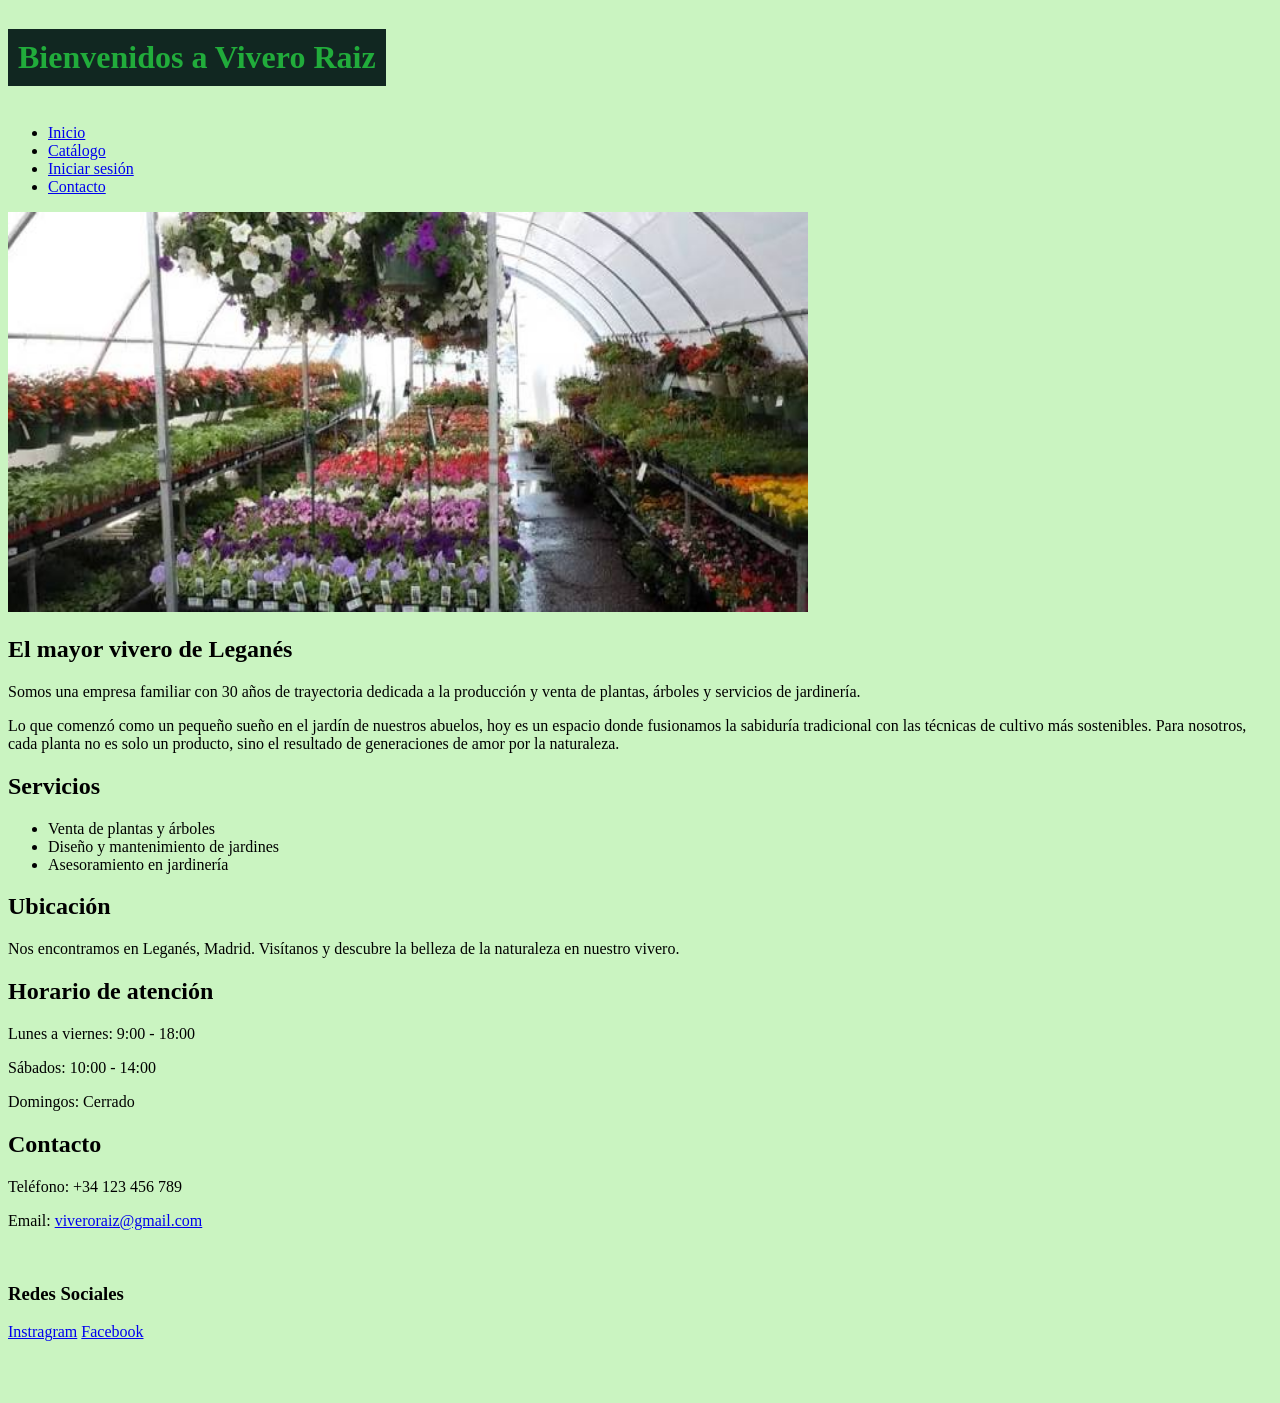
==== index.html @ 6bd0daea "Avances: catálogo, contacto y login" ====
<!DOCTYPE html>
<html lang="es">

<head>
    <meta charset="UTF-8">
    <title>Vivero Raiz</title>
</head>
 
<body style="background-color: rgb(202, 244, 193);">
<header>
    <h1 style="color: rgb(33, 172, 59); background-color: rgb(17, 39, 33); padding: 10px; display: inline-block;">Bienvenidos a Vivero
        Raiz</h1>
      <nav>
           <ul>
                <li><a href="index.html">Inicio</a></li>
                <li><a href="catalogo.html">Catálogo</a></li>
                <li><a href="login.html">Iniciar sesión</a></li>
                <li><a href="contacto.html">Contacto</a></li>
            </ul>
        </nav>  
        
</header>  

    <img src="vivero_1.jpg" alt="Mi vivero" width="800" height="400"> <br />
    <h2>El mayor vivero de Leganés</h2> 
    <p>Somos una empresa familiar con 30 años de trayectoria dedicada a la producción y venta de plantas, árboles y servicios de jardinería.</p>
    <P>Lo que comenzó como un pequeño sueño en el jardín de nuestros abuelos, hoy es un espacio donde fusionamos la sabiduría tradicional con las técnicas de cultivo más sostenibles. Para nosotros, cada planta no es solo un producto, sino el resultado de generaciones de amor por la naturaleza.</P>    
    <section>
        <h2>Servicios</h2>
        <ul>
            <li>Venta de plantas y árboles</li>
            <li>Diseño y mantenimiento de jardines</li>
            <li>Asesoramiento en jardinería</li>
        </ul>
    </section>
    <section>
        <h2>Ubicación</h2>
        <p>Nos encontramos en Leganés, Madrid. Visítanos y descubre la belleza de la naturaleza en nuestro vivero.</p>
    </section>
    <section>
        <h2>Horario de atención</h2>
        <p>Lunes a viernes: 9:00 - 18:00</p>
        <p>Sábados: 10:00 - 14:00</p>
        <p>Domingos: Cerrado</p>        
    </section>
    <section>   
        <h2>Contacto</h2>
        <p>Teléfono: +34 123 456 789</p>
        <p>Email: <a href="mailto:viveroraiz@gmail.com">viveroraiz@gmail.com</a></p>
    </section>
    <br>
<footer>
    <div> 
        <h3> Redes Sociales</h3>
    <div style="text-align: left;">
    <a href="https://www.instagram.com/viveroraiz_26/">Instragram</a>
    <a href="https://www.Facebook.com/profile.php?id=61594830400583">Facebook</a>
</div>
    <br>
    <br>
    <br>
</footer>

</body>

</html>
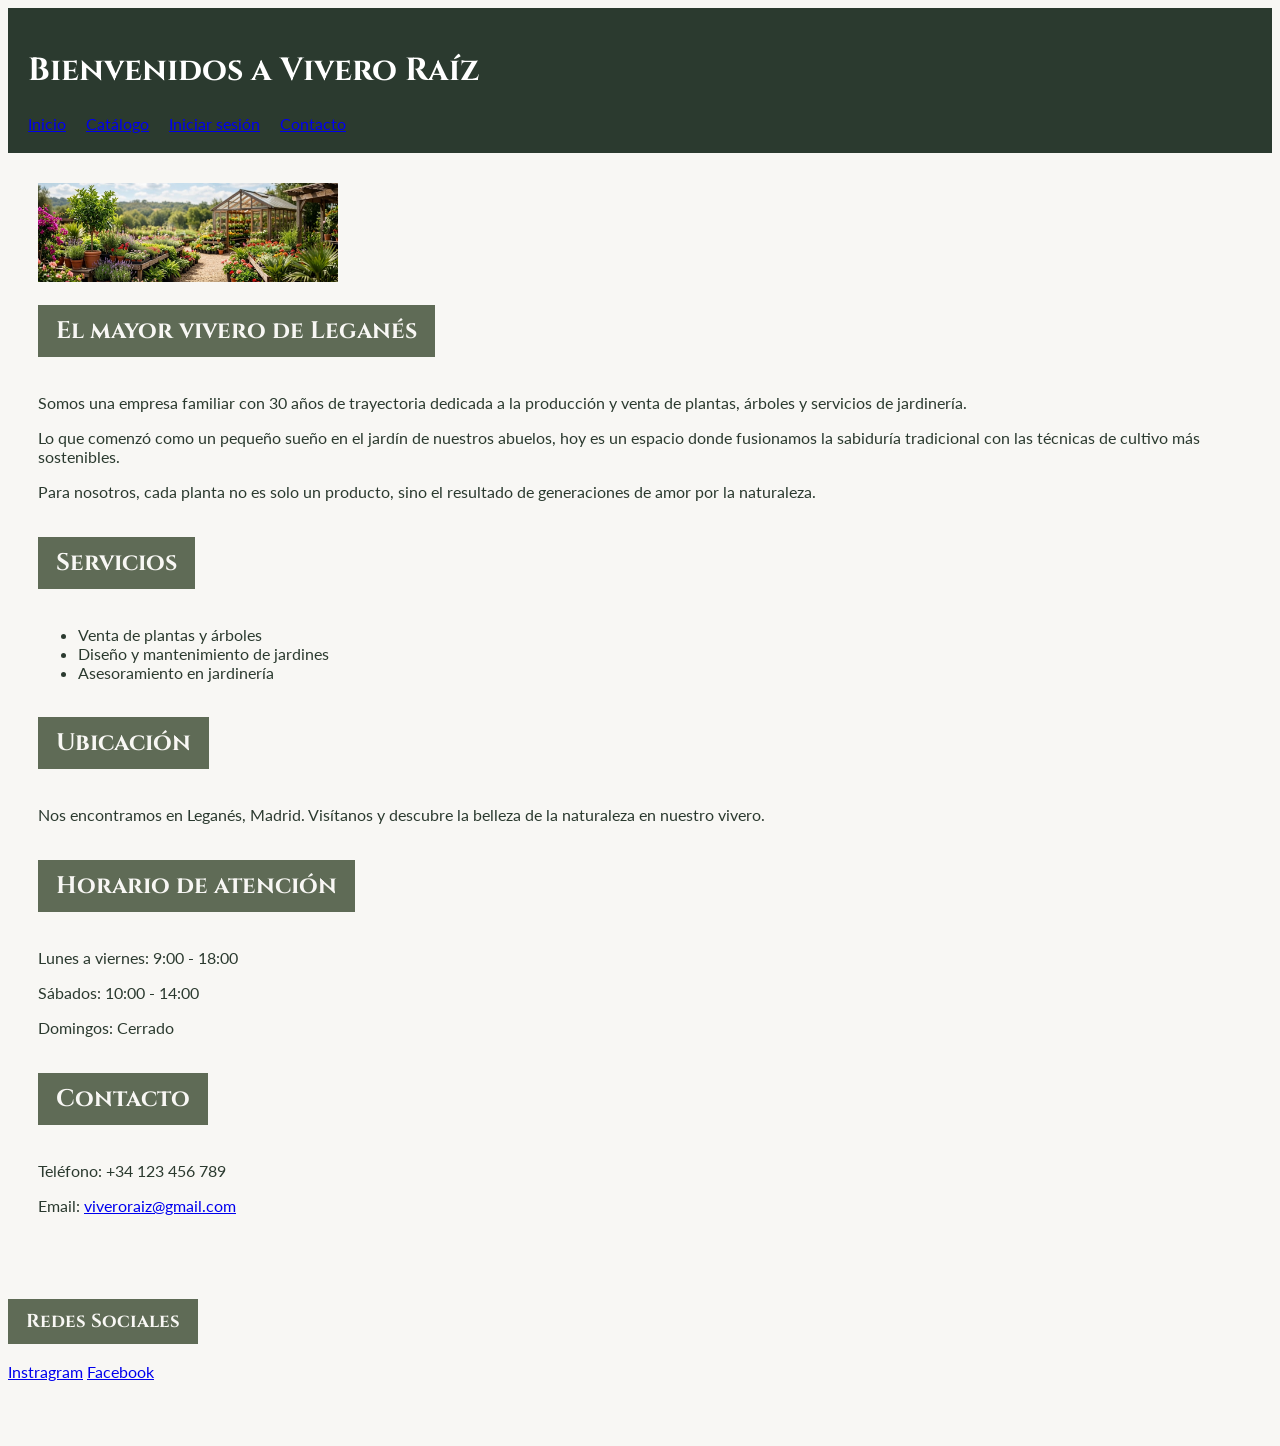
==== commit da2e4861: "Entrega 2- CSS" ====
--- a/index.html
+++ b/index.html
@@ -4,12 +4,14 @@
 <head>
     <meta charset="UTF-8">
     <title>Vivero Raiz</title>
+    <link rel="preconnect" href="https://fonts.googleapis.com">
+    <link rel="preconnect" href="https://fonts.gstatic.com" crossorigin>
+    <link rel="stylesheet" href="styles/general.css">
 </head>
  
-<body style="background-color: rgb(202, 244, 193);">
+<body>
 <header>
-    <h1 style="color: rgb(33, 172, 59); background-color: rgb(17, 39, 33); padding: 10px; display: inline-block;">Bienvenidos a Vivero
-        Raiz</h1>
+    <h1>Bienvenidos a Vivero Raíz</h1>
       <nav>
            <ul>
                 <li><a href="index.html">Inicio</a></li>
@@ -20,12 +22,14 @@
         </nav>  
         
 </header>  
-
-    <img src="vivero_1.jpg" alt="Mi vivero" width="800" height="400"> <br />
+<main>
+    <img src="img/vivero_2.jpg" alt="Mi vivero" width="800" height="400"> <br />
     <h2>El mayor vivero de Leganés</h2> 
     <p>Somos una empresa familiar con 30 años de trayectoria dedicada a la producción y venta de plantas, árboles y servicios de jardinería.</p>
-    <P>Lo que comenzó como un pequeño sueño en el jardín de nuestros abuelos, hoy es un espacio donde fusionamos la sabiduría tradicional con las técnicas de cultivo más sostenibles. Para nosotros, cada planta no es solo un producto, sino el resultado de generaciones de amor por la naturaleza.</P>    
-    <section>
+    <P>Lo que comenzó como un pequeño sueño en el jardín de nuestros abuelos, hoy es un espacio donde fusionamos la sabiduría tradicional con las técnicas de cultivo más sostenibles. </P>
+    <p>Para nosotros, cada planta no es solo un producto, sino el resultado de generaciones de amor por la naturaleza.</P>    
+    
+        <section>
         <h2>Servicios</h2>
         <ul>
             <li>Venta de plantas y árboles</li>
@@ -49,6 +53,7 @@
         <p>Email: <a href="mailto:viveroraiz@gmail.com">viveroraiz@gmail.com</a></p>
     </section>
     <br>
+</main>
 <footer>
     <div> 
         <h3> Redes Sociales</h3>
--- a/styles/general.css
+++ b/styles/general.css
@@ -0,0 +1,54 @@
+  @import url('https://fonts.googleapis.com/css2?family=cinzel:wght@400;700&display=swap');
+    @import url('https://fonts.googleapis.com/css2?family=Lato:wght@400;700&display=swap');
+
+    h1 {
+    font-family: 'Cinzel', serif;
+    }
+    
+    h2,
+    h3 {
+    font-family: 'Cinzel', serif;
+    background-color: #5F6B56;
+    color: #F8F7F4;
+    padding: 10px 18px;
+    display: inline-block;
+
+    }
+   header {
+       background-color: #2B3A2F;
+       color: #ffffff;
+       padding: 20px;
+   }
+  header nav ul {
+    display: flex;
+    list-style: none;
+    padding: 0;
+    margin: 0;
+    gap: 20px;
+    font-family: 'Lato', sans-serif;
+    color: #ddd4d4;
+}
+main {
+    padding: 30px;
+}
+   body {
+    background-color: #F8F7F4;
+    color: #2B3A2F;
+    font-family: 'Lato', sans-serif;
+}
+img {
+    width: 100%;
+    max-width: 300px;
+    height: auto;
+}
+   a.catalogo {
+     background-color: #B87B5C;
+    color: #F8F7F4;
+    padding: 10px 18px;
+    text-decoration: none;
+   }
+
+   article {
+    display: flex;
+    flex-direction: column;
+}
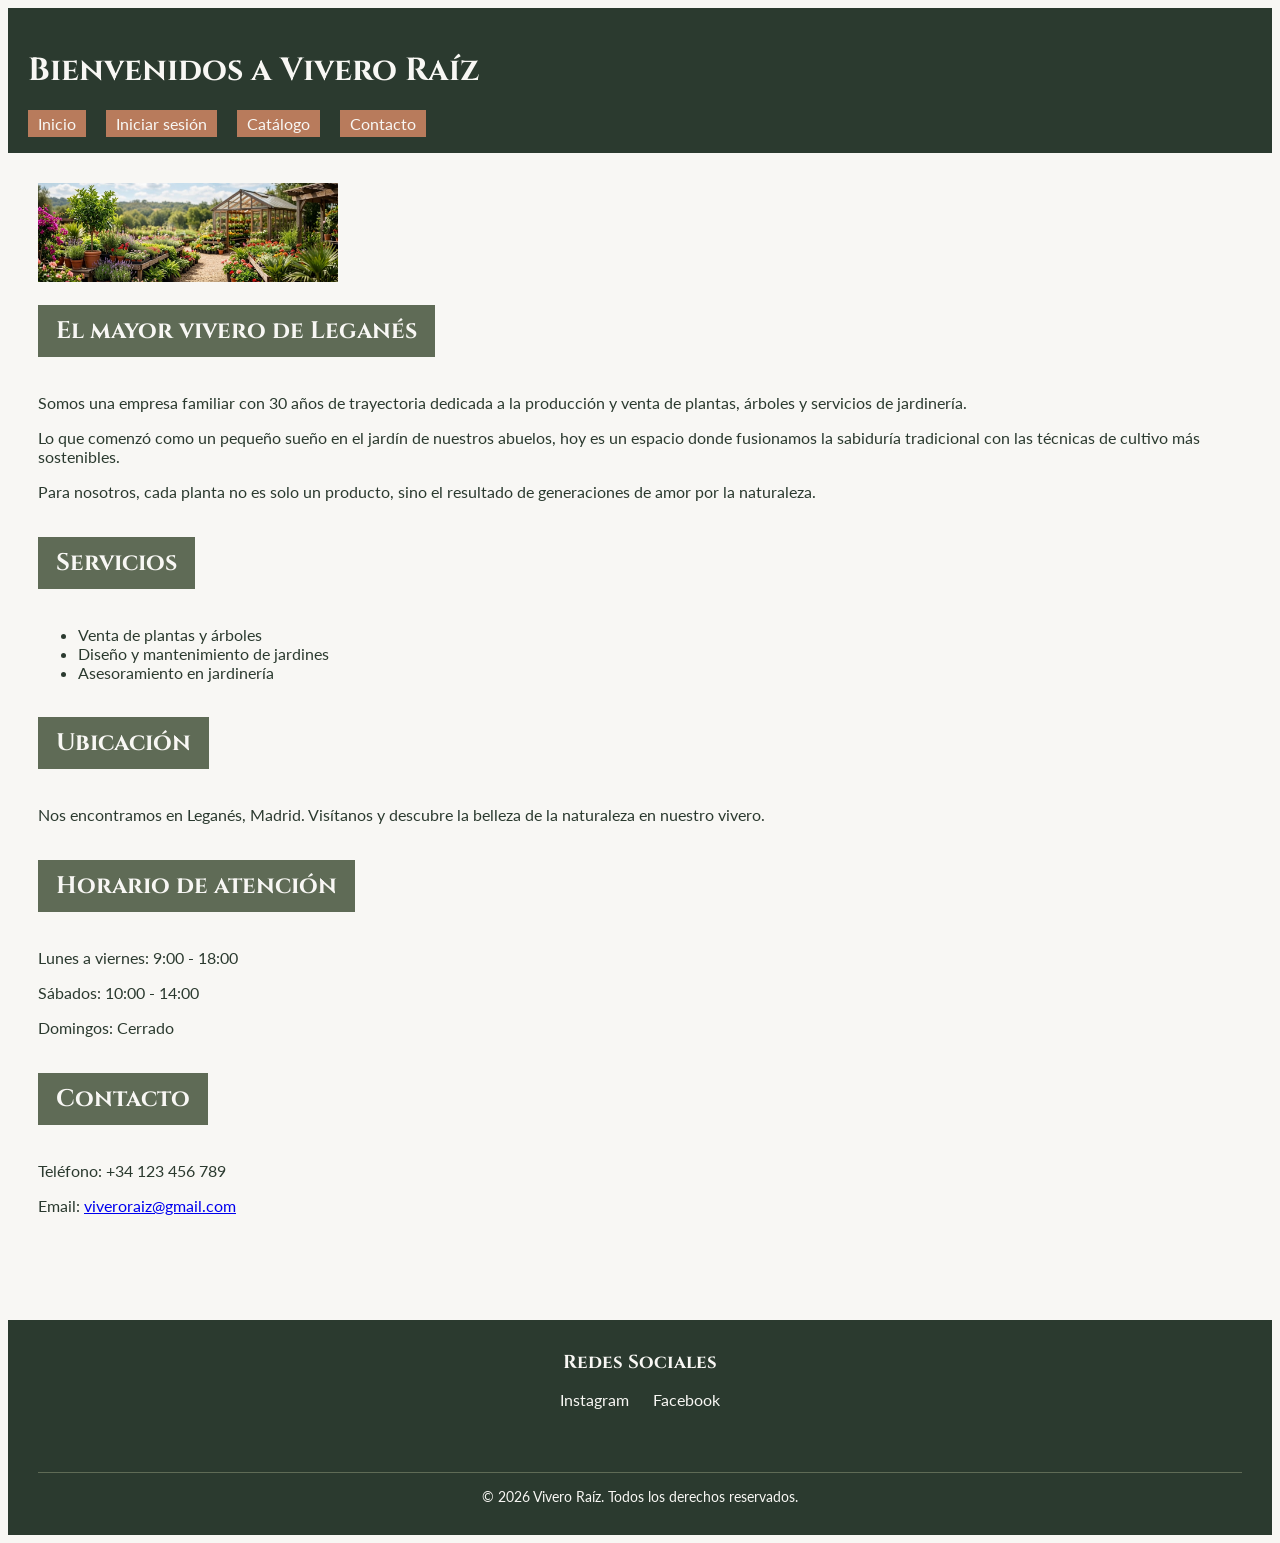
==== commit 1cfa6a6f: "Entrega 3- CSS" ====
--- a/index.html
+++ b/index.html
@@ -6,7 +6,7 @@
     <title>Vivero Raiz</title>
     <link rel="preconnect" href="https://fonts.googleapis.com">
     <link rel="preconnect" href="https://fonts.gstatic.com" crossorigin>
-    <link rel="stylesheet" href="styles/general.css">
+    <link rel="stylesheet" href="css/estilos.css">
 </head>
  
 <body>
@@ -14,10 +14,10 @@
     <h1>Bienvenidos a Vivero Raíz</h1>
       <nav>
            <ul>
-                <li><a href="index.html">Inicio</a></li>
-                <li><a href="catalogo.html">Catálogo</a></li>
-                <li><a href="login.html">Iniciar sesión</a></li>
-                <li><a href="contacto.html">Contacto</a></li>
+                <li><a href="index.html" class="header-link">Inicio</a></li>
+                <li><a href="login.html" class="header-link">Iniciar sesión</a></li>
+                <li><a href="catalogo.html" class="header-link">Catálogo</a></li>
+                <li><a href="contacto.html" class="header-link">Contacto</a></li>
             </ul>
         </nav>  
         
@@ -55,15 +55,19 @@
     <br>
 </main>
 <footer>
-    <div> 
-        <h3> Redes Sociales</h3>
-    <div style="text-align: left;">
-    <a href="https://www.instagram.com/viveroraiz_26/">Instragram</a>
-    <a href="https://www.Facebook.com/profile.php?id=61594830400583">Facebook</a>
-</div>
+    <div class="footer-content"> 
+    <h3> Redes Sociales</h3>
+    <ul>
+        <li><a href="https://www.instagram.com/viveroraiz_26/">Instagram</a></li>
+        <li><a href="https://www.Facebook.com/profile.php?id=61594830400583">Facebook</a></li>
+    </ul>
+    </div>
     <br>
     <br>
-    <br>
+    <div class="footer-bottom">
+    <p>&copy; 2026 Vivero Raíz. Todos los derechos reservados.</p>
+    </div>
+
 </footer>
 
 </body>
--- a/css/estilos.css
+++ b/css/estilos.css
@@ -0,0 +1,124 @@
+  @import url('https://fonts.googleapis.com/css2?family=cinzel:wght@400;700&display=swap');
+    @import url('https://fonts.googleapis.com/css2?family=Lato:wght@400;700&display=swap');
+
+    :root {
+    --color-principal: #2B3A2F;
+    --color-secundario: #5F6B56;
+    --color-acento: #B87B5C;
+    --color-fondo: #F8F7F4;
+    --color-superficie: #EAE6DF;
+    --fuente-titulos: 'Cinzel', serif;
+    --fuente-texto: 'Lato', sans-serif;
+}
+
+
+    h1 {
+    font-family: var(--fuente-titulos);
+    }
+    
+    h2,
+    h3 {
+    font-family: var(--fuente-titulos);
+    background-color: var(--color-secundario);
+    color: var(--color-fondo);
+    padding: 10px 18px;
+    display: inline-block;
+
+    }
+   header {
+       background-color: var(--color-principal);
+       color: var(--color-fondo);
+       padding: 20px;
+   }
+  header nav ul {
+    display: flex;
+    list-style: none;
+    padding: 0;
+    margin: 0;
+    gap: 20px;
+    font-family: var(--fuente-texto);
+    color: var(--color-superficie);
+}
+a.header-link {
+     background-color: var(--color-acento);
+    color: var(--color-fondo);
+    padding: 4px 10px;
+    text-decoration: none;
+   }
+main {
+    padding: 30px;
+}
+   body {
+    background-color:var(--color-fondo);
+    color: var(--color-principal);
+    font-family: var(--fuente-texto);
+}
+img {
+    width: 100%;
+    max-width: 300px;
+    height: auto;
+}
+   a.catalogo {
+     background-color: var(--color-acento);
+    color: var(--color-fondo);
+    padding: 10px 18px;
+    text-decoration: none;
+   }
+
+
+   article {
+    display: flex;
+    flex-direction: column;
+}
+
+footer {
+    background-color: var(--color-principal);
+    color: var(--color-fondo);
+    padding: 30px;
+    margin-top: 40px;
+}
+
+.footer-content {
+    text-align: center;
+}
+
+.footer-content h3 {
+    background-color: transparent;
+    color: var(--color-fondo);
+    padding: 0;
+    margin: 0 0 15px 0;
+    font-family: var(--fuente-titulos);
+}
+
+.footer-content ul {
+    list-style: none;
+    padding: 0;
+    margin: 0;
+}
+
+.footer-content li {
+    display: inline-block;
+    margin: 0 10px;
+}
+
+.footer-content a {
+    color: var(--color-fondo);
+    text-decoration: none;
+    font-family: var(--fuente-texto);
+}
+
+.footer-content a:hover {
+    color: var(--color-acento);
+}
+
+.footer-bottom {
+    margin-top: 25px;
+    padding-top: 15px;
+    border-top: 1px solid var(--color-secundario);
+    text-align: center;
+}
+
+.footer-bottom p {
+    margin: 0;
+    font-size: 14px;
+}
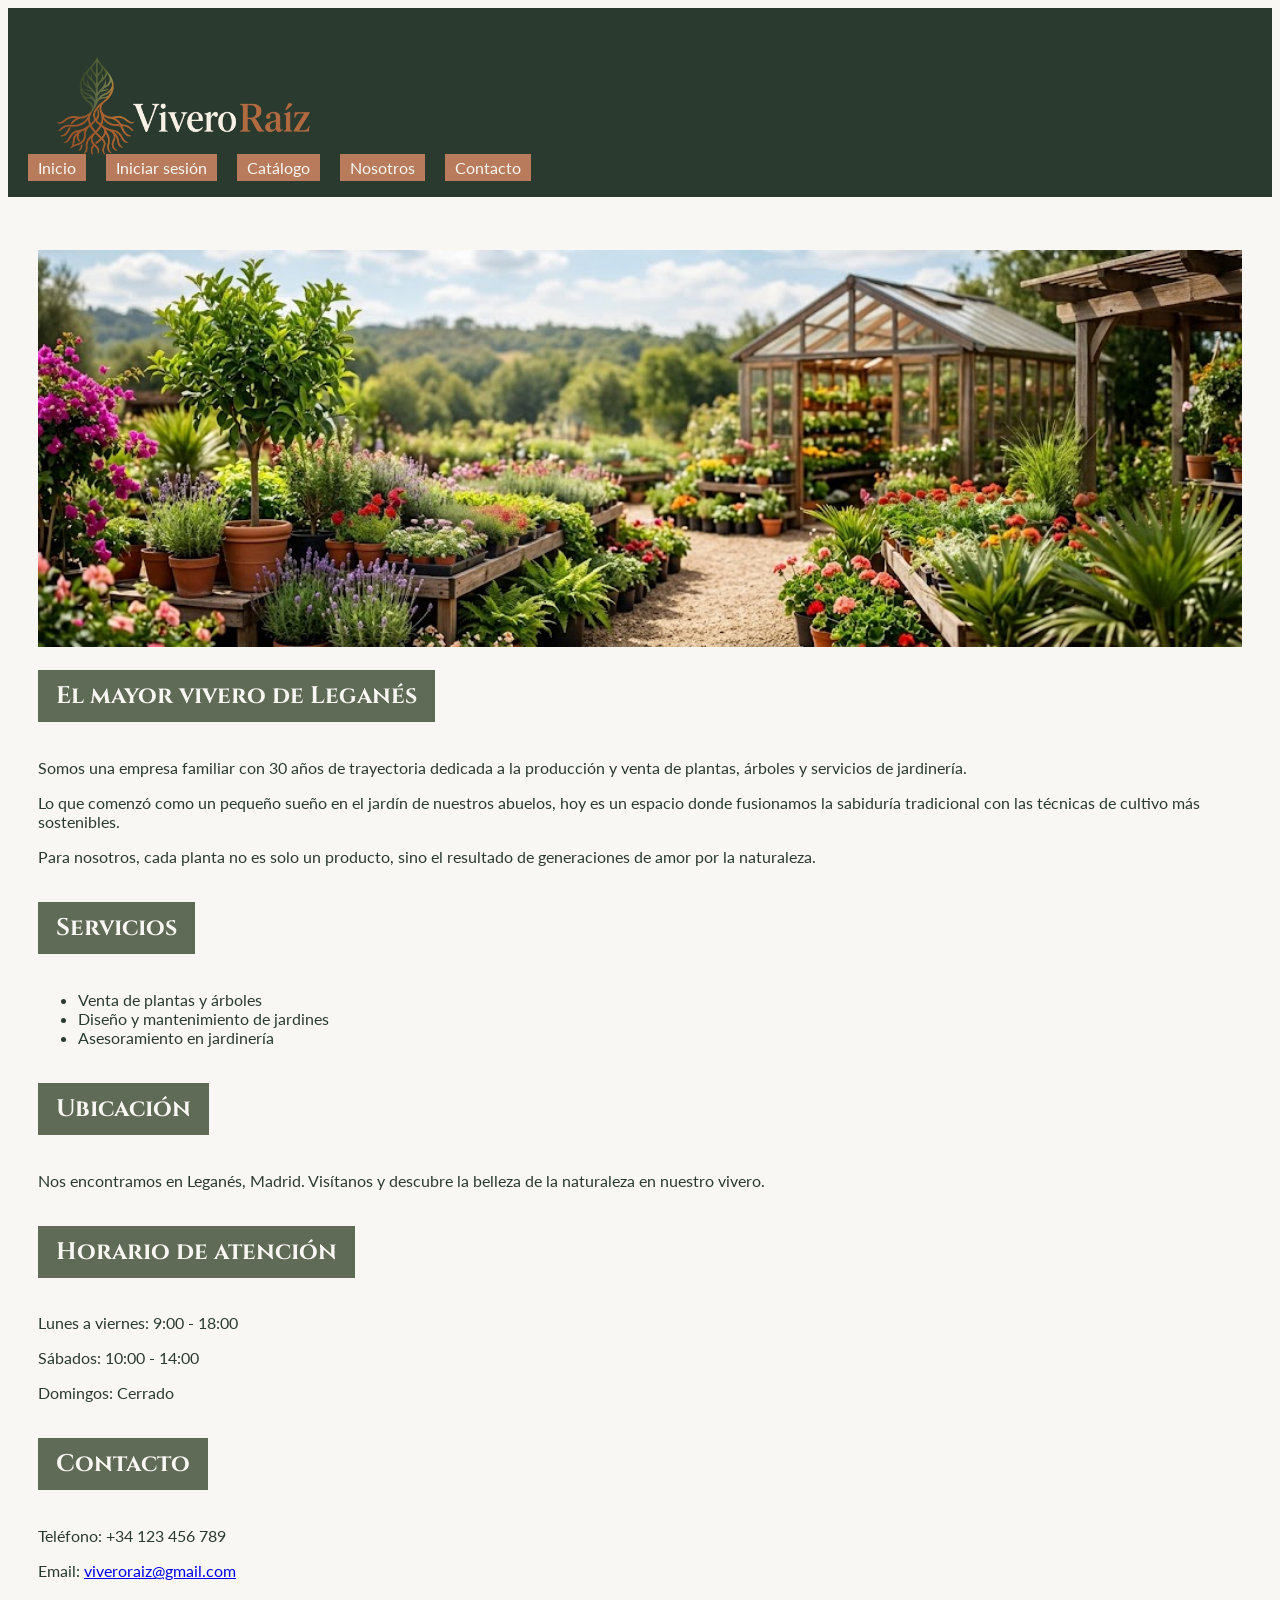
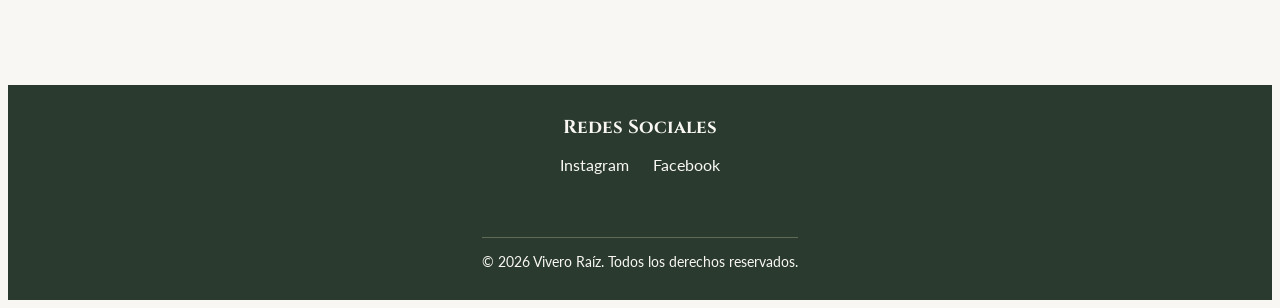
==== commit 58eac208: "Entrega 4- CSS" ====
--- a/index.html
+++ b/index.html
@@ -3,6 +3,7 @@
 
 <head>
     <meta charset="UTF-8">
+    <meta name="viewport" content="width=device-width, initial-scale=1.0">
     <title>Vivero Raiz</title>
     <link rel="preconnect" href="https://fonts.googleapis.com">
     <link rel="preconnect" href="https://fonts.gstatic.com" crossorigin>
@@ -11,19 +12,22 @@
  
 <body>
 <header>
-    <h1>Bienvenidos a Vivero Raíz</h1>
+      <h1>Vivero Raíz</h1>
+    <img class="logo" src="img/Logo_Vivero.png" alt="Logo de Vivero Raíz">
       <nav>
            <ul>
                 <li><a href="index.html" class="header-link">Inicio</a></li>
                 <li><a href="login.html" class="header-link">Iniciar sesión</a></li>
-                <li><a href="catalogo.html" class="header-link">Catálogo</a></li>
-                <li><a href="contacto.html" class="header-link">Contacto</a></li>
+                <li><a href="catalogo.html" class="header-link">Catálogo</a></li>   
+                <li><a href="nosotros.html" class="header-link">Nosotros</a></li>  
+                <li><a href="contacto.html" class="header-link">Contacto</a></li>   
             </ul>
         </nav>  
         
 </header>  
 <main>
-    <img src="img/vivero_2.jpg" alt="Mi vivero" width="800" height="400"> <br />
+    <h1>Bienvenidos a Vivero Raíz</h1> 
+    <img src="img/vivero_2.jpg" alt="Mi vivero"> <br />
     <h2>El mayor vivero de Leganés</h2> 
     <p>Somos una empresa familiar con 30 años de trayectoria dedicada a la producción y venta de plantas, árboles y servicios de jardinería.</p>
     <P>Lo que comenzó como un pequeño sueño en el jardín de nuestros abuelos, hoy es un espacio donde fusionamos la sabiduría tradicional con las técnicas de cultivo más sostenibles. </P>
--- a/css/estilos.css
+++ b/css/estilos.css
@@ -14,6 +14,8 @@
 
     h1 {
     font-family: var(--fuente-titulos);
+    text-indent: -9999px;
+    margin: -10px;
     }
     
     h2,
@@ -29,6 +31,12 @@
        background-color: var(--color-principal);
        color: var(--color-fondo);
        padding: 20px;
+       display: flex;
+        flex-direction: column;
+   }
+   .logo {
+    width: 300px;
+    height: auto;
    }
   header nav ul {
     display: flex;
@@ -55,7 +63,6 @@
 }
 img {
     width: 100%;
-    max-width: 300px;
     height: auto;
 }
    a.catalogo {
@@ -66,9 +73,28 @@
    }
 
 
-   article {
+  article {
     display: flex;
     flex-direction: column;
+}
+
+section.catalogo-grid {
+    display: grid;
+    grid-template-columns: repeat(2, 1fr);
+    gap: 20px;
+    align-items: center;
+}
+div.equipo-grid {
+    display: grid;
+    grid-template-columns: repeat(2, 1fr);
+    gap: 20px;
+    align-items: center;
+    style: none;
+}
+ul.timeline {
+    list-style: none;
+    padding: 0;
+    margin: 0;
 }
 
 footer {
@@ -76,6 +102,9 @@
     color: var(--color-fondo);
     padding: 30px;
     margin-top: 40px;
+    display: flex;
+    flex-direction: column; 
+    align-items: center;
 }
 
 .footer-content {
@@ -121,4 +150,19 @@
 .footer-bottom p {
     margin: 0;
     font-size: 14px;
-}+}
+
+
+@media (max-width: 600px) {
+
+   header nav ul {
+        flex-direction: column;
+    }
+    section.catalogo-grid {
+        grid-template-columns: 1fr;
+    }
+
+    div.equipo-grid {
+        grid-template-columns: 1fr;
+    }
+   }
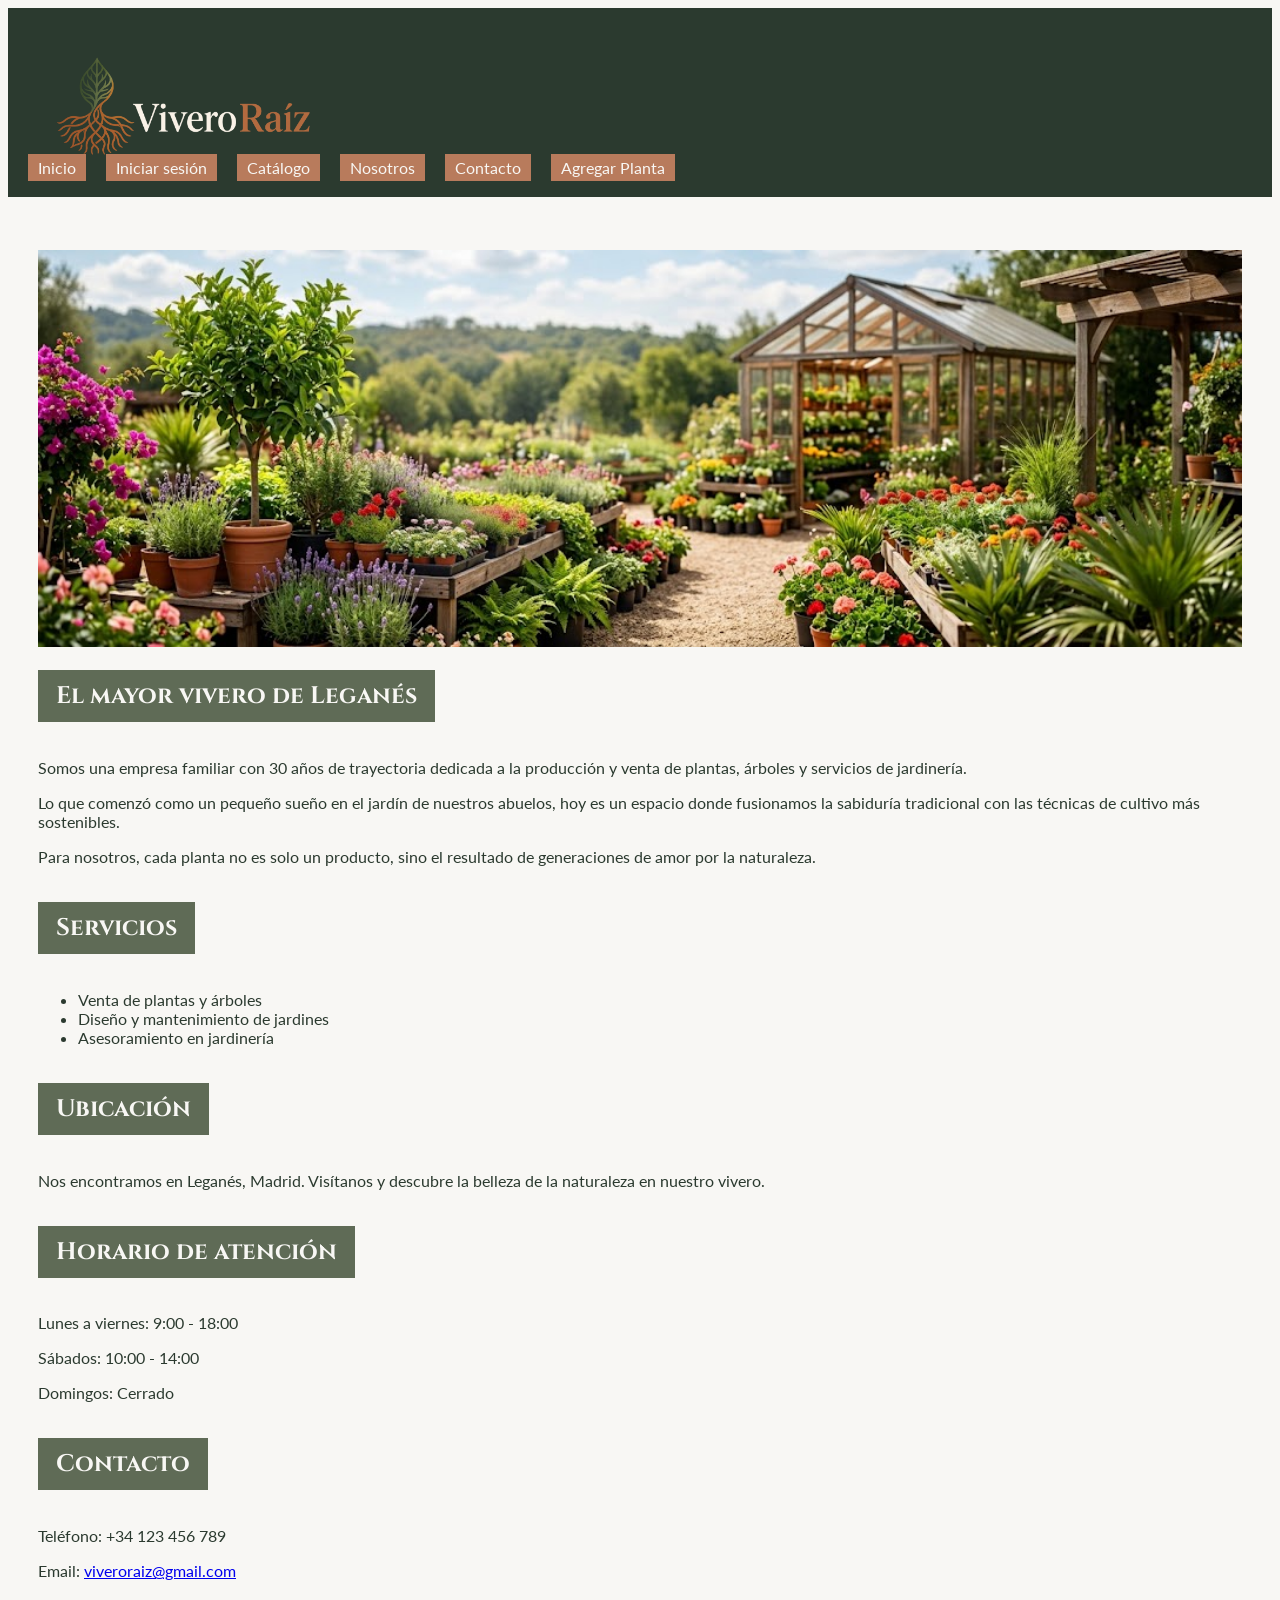
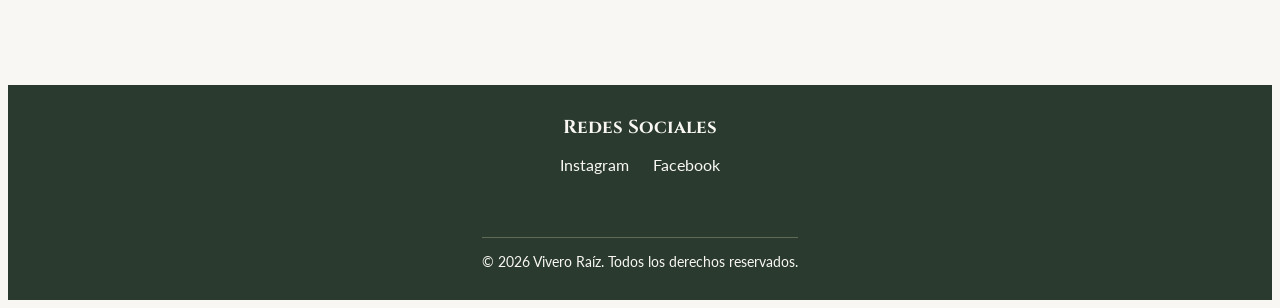
==== commit c50b5324: "Agrega formulario de planta y enlace en el sitio" ====
--- a/index.html
+++ b/index.html
@@ -20,7 +20,8 @@
                 <li><a href="login.html" class="header-link">Iniciar sesión</a></li>
                 <li><a href="catalogo.html" class="header-link">Catálogo</a></li>   
                 <li><a href="nosotros.html" class="header-link">Nosotros</a></li>  
-                <li><a href="contacto.html" class="header-link">Contacto</a></li>   
+                <li><a href="contacto.html" class="header-link">Contacto</a></li>
+                <li><a href="planta-form.html" class="header-link">Agregar Planta</a></li>   
             </ul>
         </nav>  
         
--- a/css/estilos.css
+++ b/css/estilos.css
@@ -80,7 +80,7 @@
 
 section.catalogo-grid {
     display: grid;
-    grid-template-columns: repeat(2, 1fr);
+    grid-template-columns: repeat(3, 1fr);
     gap: 20px;
     align-items: center;
 }
@@ -89,12 +89,19 @@
     grid-template-columns: repeat(2, 1fr);
     gap: 20px;
     align-items: center;
-    style: none;
+  
 }
 ul.timeline {
     list-style: none;
     padding: 0;
     margin: 0;
+}
+.planta-form {
+    display: grid;
+    grid-template-columns: 1fr;
+    gap: 15px;
+    max-width: 400px;
+    margin: 0 auto;
 }
 
 footer {
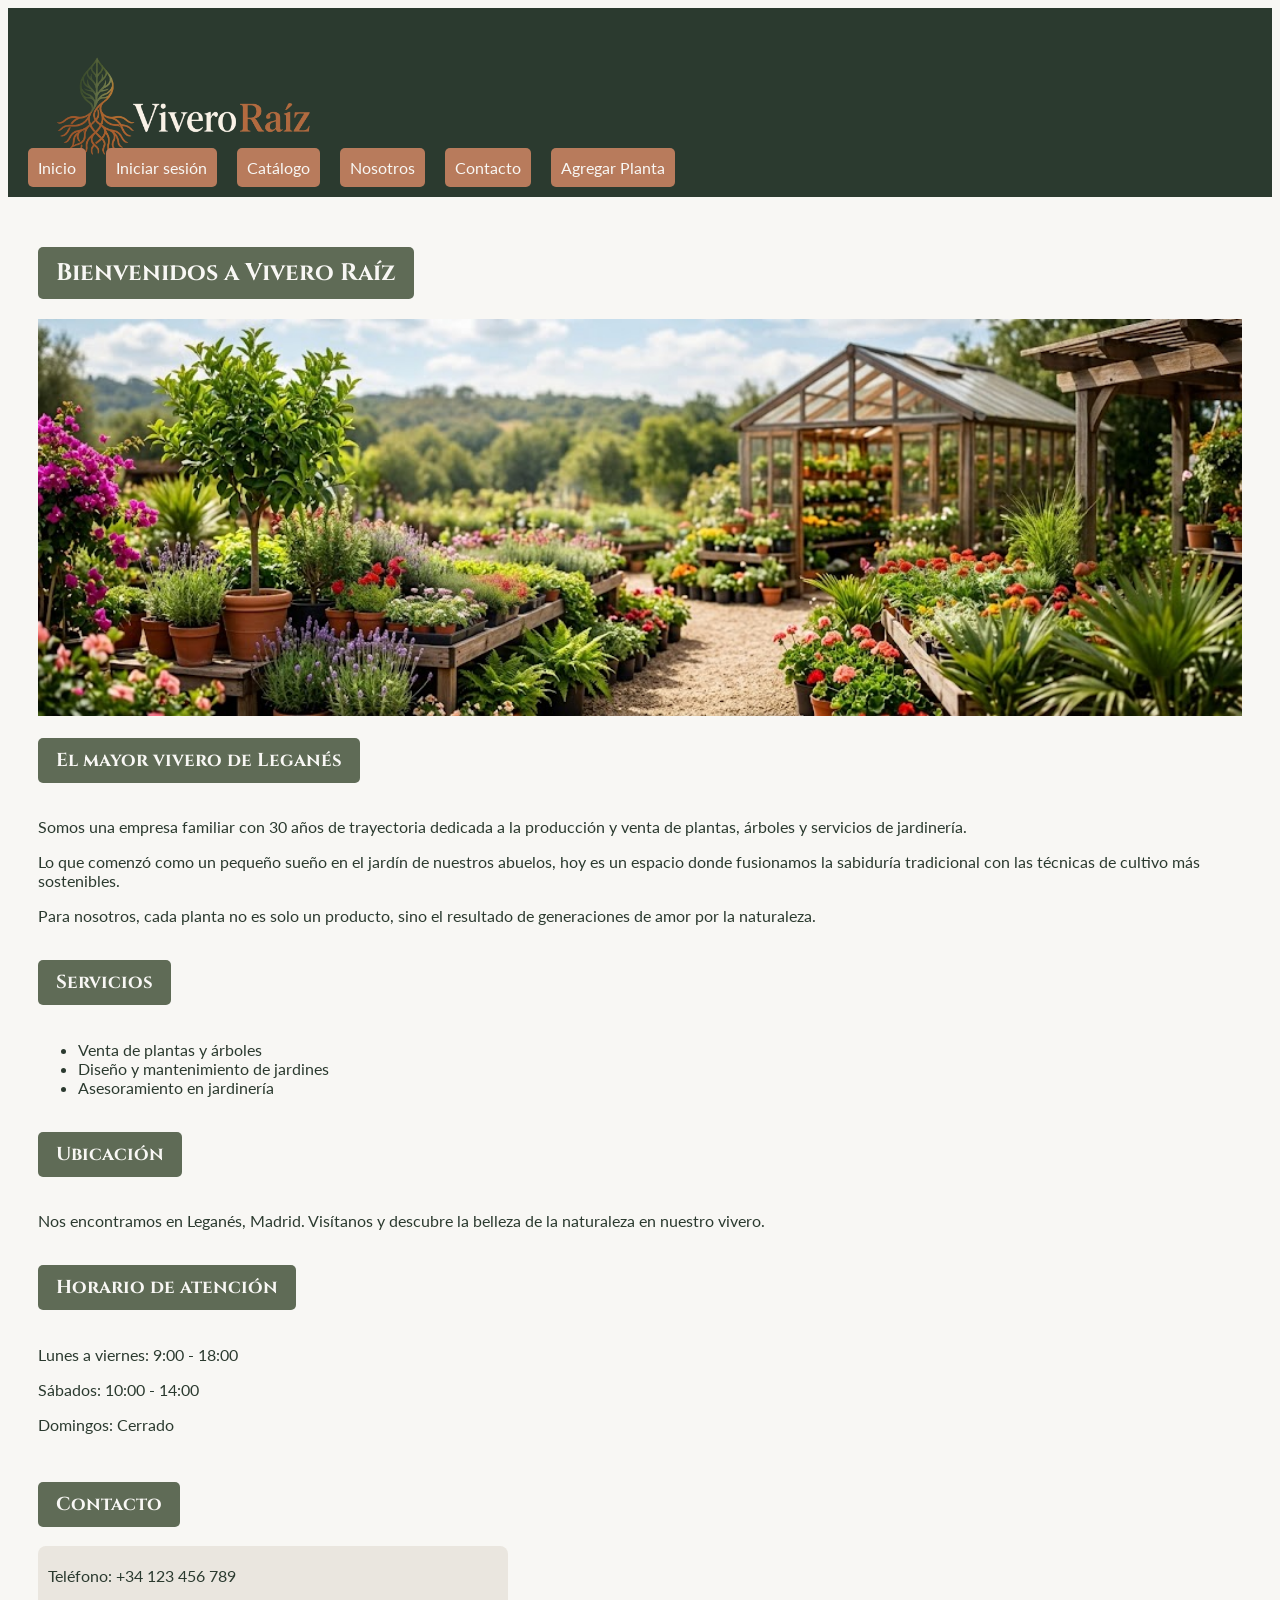
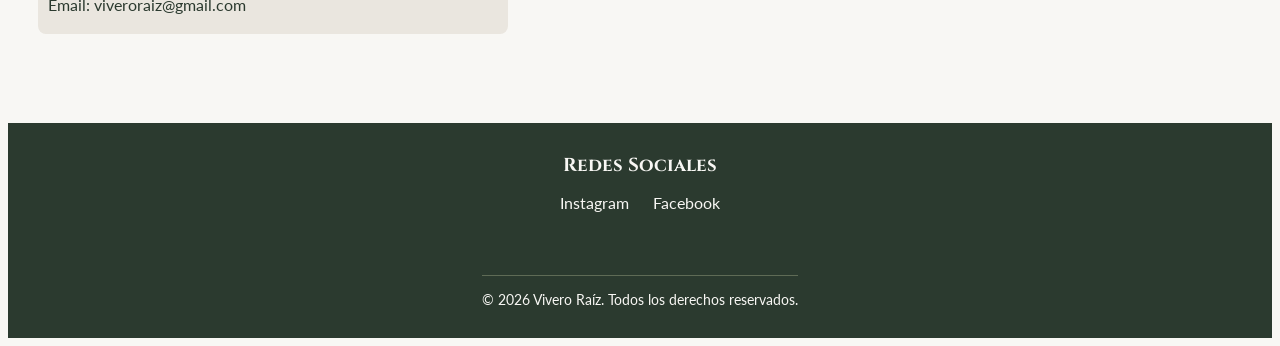
==== commit 41d771be: "Actualización de formularios y estilos CSS" ====
--- a/index.html
+++ b/index.html
@@ -27,15 +27,15 @@
         
 </header>  
 <main>
-    <h1>Bienvenidos a Vivero Raíz</h1> 
+    <h2>Bienvenidos a Vivero Raíz</h2> 
     <img src="img/vivero_2.jpg" alt="Mi vivero"> <br />
-    <h2>El mayor vivero de Leganés</h2> 
+    <h3>El mayor vivero de Leganés</h3> 
     <p>Somos una empresa familiar con 30 años de trayectoria dedicada a la producción y venta de plantas, árboles y servicios de jardinería.</p>
     <P>Lo que comenzó como un pequeño sueño en el jardín de nuestros abuelos, hoy es un espacio donde fusionamos la sabiduría tradicional con las técnicas de cultivo más sostenibles. </P>
     <p>Para nosotros, cada planta no es solo un producto, sino el resultado de generaciones de amor por la naturaleza.</P>    
     
         <section>
-        <h2>Servicios</h2>
+        <h3>Servicios</h3>
         <ul>
             <li>Venta de plantas y árboles</li>
             <li>Diseño y mantenimiento de jardines</li>
@@ -43,19 +43,25 @@
         </ul>
     </section>
     <section>
-        <h2>Ubicación</h2>
+        <h3>Ubicación</h3>
         <p>Nos encontramos en Leganés, Madrid. Visítanos y descubre la belleza de la naturaleza en nuestro vivero.</p>
     </section>
     <section>
-        <h2>Horario de atención</h2>
+        <h3>Horario de atención</h3>
         <p>Lunes a viernes: 9:00 - 18:00</p>
         <p>Sábados: 10:00 - 14:00</p>
         <p>Domingos: Cerrado</p>        
     </section>
-    <section>   
-        <h2>Contacto</h2>
-        <p>Teléfono: +34 123 456 789</p>
-        <p>Email: <a href="mailto:viveroraiz@gmail.com">viveroraiz@gmail.com</a></p>
+    <section class="contacto">   
+        <h3>Contacto</h3>
+        <div class="datos-contacto">
+        <p>Teléfono:
+            <a href="tel:+34123456789">+34 123 456 789</a> 
+        </p>
+        <p>Email: 
+            <a href="mailto:viveroraiz@gmail.com">viveroraiz@gmail.com</a>
+        </p>
+        </div>
     </section>
     <br>
 </main>
--- a/css/estilos.css
+++ b/css/estilos.css
@@ -25,6 +25,8 @@
     color: var(--color-fondo);
     padding: 10px 18px;
     display: inline-block;
+    flex: 1;
+    border-radius: 5px;
 
     }
    header {
@@ -46,12 +48,16 @@
     gap: 20px;
     font-family: var(--fuente-texto);
     color: var(--color-superficie);
+    flex-wrap: wrap;
+
 }
 a.header-link {
      background-color: var(--color-acento);
     color: var(--color-fondo);
-    padding: 4px 10px;
+    padding: 10px 10px;
     text-decoration: none;
+    white-space: nowrap;
+    border-radius: 5px;
    }
 main {
     padding: 30px;
@@ -73,9 +79,17 @@
    }
 
 
-  article {
+  .especificaciones {
     display: flex;
     flex-direction: column;
+    align-items: flex-start;
+}
+
+.cuidados {
+    display: flex;
+    flex-direction: column;
+    align-items: flex-start;
+    list-style: none;
 }
 
 section.catalogo-grid {
@@ -91,18 +105,20 @@
     align-items: center;
   
 }
+div.imagenes{
+    display: grid;
+    grid-template-columns: repeat(3, 1fr);
+    gap: 20px;
+    align-items: center;
+    width: 100%;
+
+}
 ul.timeline {
     list-style: none;
     padding: 0;
     margin: 0;
 }
-.planta-form {
-    display: grid;
-    grid-template-columns: 1fr;
-    gap: 15px;
-    max-width: 400px;
-    margin: 0 auto;
-}
+
 
 footer {
     background-color: var(--color-principal);
@@ -166,10 +182,306 @@
         flex-direction: column;
     }
     section.catalogo-grid {
-        grid-template-columns: 1fr;
+        grid-template-columns: repeat(2, 1fr) ;
+    }
+    .imagenes {
+        grid-template-columns: repeat(2, 1fr) !important;
     }
 
     div.equipo-grid {
         grid-template-columns: 1fr;
     }
-   }+   }
+
+   
+@media (max-width: 400px) {
+
+    section.catalogo-grid {
+        grid-template-columns: 1fr;
+    } 
+
+    .imagenes {
+        grid-template-columns: 1fr !important;
+    }
+
+
+}
+
+/* Estilos para los formularios */  
+
+ 
+form.planta-form {
+    display: grid;
+    flex-direction: column;
+    gap: 10px;
+    max-width: 480px;
+    margin: 20px auto;
+    padding: 10px;
+    background-color: #f6f5f5 !important; 
+    border-radius: 10px;
+    box-shadow: 0 4px 12px rgba(0, 0, 0, 0.1);
+    align-items: flex-start;
+     
+} 
+
+.planta-main,
+.login-main {
+    display: grid;
+    grid-template-columns: minmax(0, 0.8fr) minmax(0, 1.2fr);
+    gap: 40px;
+    align-items: start;
+    max-width: 1100px;
+    margin: 30px auto;
+    padding: 20px;
+
+}
+
+.planta-intro,
+.login-intro {
+    padding: 20px;
+}
+
+.planta-intro p,
+.login-intro p {
+    line-height: 1.7;
+}
+
+.login-registro {
+    grid-column: 1 / -1;
+    margin: 0;
+}
+
+.planta-main .planta-form,
+.login-main .login-form {
+    width: 100%;
+    max-width: 480px;
+    box-sizing: border-box;
+    margin: 0;
+}
+
+@media (max-width: 750px) {
+    .planta-main {
+        grid-template-columns: 1fr;
+        gap: 15px;
+        padding: 15px;
+    }
+
+    .planta-main .planta-form {
+        max-width: 100%;
+    }
+}
+
+@media (max-width: 600px) {
+    .login-main {
+        grid-template-columns: minmax(0, 1fr);
+        gap: 24px;
+        padding: 16px;
+        margin: 15px auto;
+    }
+
+    .login-intro {
+        width: 100%;
+        min-width: 0;
+    }
+
+    .login-intro h2 {
+        max-width: 100%;
+        box-sizing: border-box;
+    }
+
+    .login-main .formulario {
+        width: 100%;
+        max-width: none;
+        margin: 0;
+        padding: 20px;
+        box-sizing: border-box;
+    }
+
+    .login-registro {
+        grid-column: auto;
+        margin: 0;
+    }
+}
+
+.registro-main {
+    display: grid;
+    grid-template-columns: minmax(0, 1fr) minmax(0, 440px);
+    gap: 40px;
+    align-items: start;
+    max-width: 1050px;
+    margin: 30px auto;
+    padding: 20px;
+}
+
+.registro-intro {
+    min-width: 0;
+}
+
+.registro-intro p {
+    line-height: 1.7;
+}
+
+.registro-main .formulario {
+    width: 100%;
+    max-width: 440px;
+    box-sizing: border-box;
+    margin: 0;
+}
+
+/* Adaptación a móviles y tablets estrechas */
+@media (max-width: 750px) {
+    .registro-main {
+        grid-template-columns: minmax(0, 1fr);
+        gap: 20px;
+        padding: 16px;
+        margin: 15px auto;
+    }
+
+    .registro-intro {
+        width: 100%;
+    }
+
+    .registro-main .formulario {
+        max-width: none;
+        width: 100%;
+    }
+}
+
+/* Formulario de registro */
+form.formulario {
+    max-width: 440px;
+    width: 100%;
+    margin: 0;
+    padding: 24px;
+    box-sizing: border-box;
+    background-color: #FFFFFF;
+    border: 1px solid var(--color-superficie);
+    border-radius: 10px;
+    box-shadow: 0 4px 12px rgba(43, 58, 47, 0.10);
+}
+
+/* Agrupación de cada etiqueta y campo */
+.campo-formulario {
+    display: flex;
+    flex-direction: column;
+    gap: 6px;
+    margin-bottom: 16px;
+}
+
+/* Etiquetas */
+.campo-formulario label {
+    color: var(--color-principal);
+    font-weight: 700;
+}
+
+/* Campos */
+.campo-formulario input,
+select,
+.campo-formulario textarea
+ {
+    width: 100%;
+    box-sizing: border-box;
+    padding: 10px 12px;
+    border: 1px solid #C8CEC5;
+    border-radius: 5px;
+    background-color: #FFFFFF;
+    color: var(--color-principal);
+    font: inherit;
+}
+
+/* Foco visible */
+.campo-formulario input:focus-visible {
+    outline: 2px solid var(--color-secundario);
+    outline-offset: 2px;
+}
+
+/* Botones */
+.acciones-formulario {
+    display: flex;
+    gap: 10px;
+    margin-top: 8px;
+}
+
+.acciones-formulario input {
+    flex: 1;
+    padding: 11px;
+    border: none;
+    border-radius: 5px;
+    background-color: var(--color-principal);
+    color: #FFFFFF;
+    font: inherit;
+    cursor: pointer;
+}
+
+.acciones-formulario input[type="reset"] {
+    background-color: var(--color-acento);
+}
+
+.acciones-formulario input:hover {
+    opacity: 0.85;
+}
+
+.acciones-formulario button {
+    flex: 1;
+    padding: 11px;
+    border: none;
+    border-radius: 5px;
+    background-color: var(--color-principal);
+    color: #FFFFFF;
+    font: inherit;
+    cursor: pointer;
+}
+
+.acciones-formulario button[type="button"] {
+    background-color: var(--color-acento);
+}
+
+.acciones-formulario button:hover {
+    opacity: 0.85;
+}
+/* Regla especifica para los Checkbox*/
+/* Checkbox: casilla y texto en la misma línea */
+
+.campo-checkbox {
+    display: flex;
+    flex-direction: row;
+    align-items: center;
+    gap: 8px;
+}
+
+.campo-checkbox input[type="checkbox"] {
+    width: auto;
+    margin: 0;
+    padding: 0;
+}
+
+.campo-checkbox label {
+    cursor: pointer;
+}
+/* Index- contacto */
+.contacto {
+    margin-top: 30px;
+}
+
+.datos-contacto {
+    background-color: var(--color-superficie);
+    padding: 10px 10px;
+    border-radius: 8px;
+    max-width: 450px;
+}
+
+.datos-contacto p {
+    margin: 10px 0;
+}
+
+.datos-contacto a {
+    color: var(--color-principal);
+    text-decoration: none;
+}
+
+.datos-contacto a:hover {
+    color: var(--color-acento);
+    text-decoration: underline;
+}
+
+
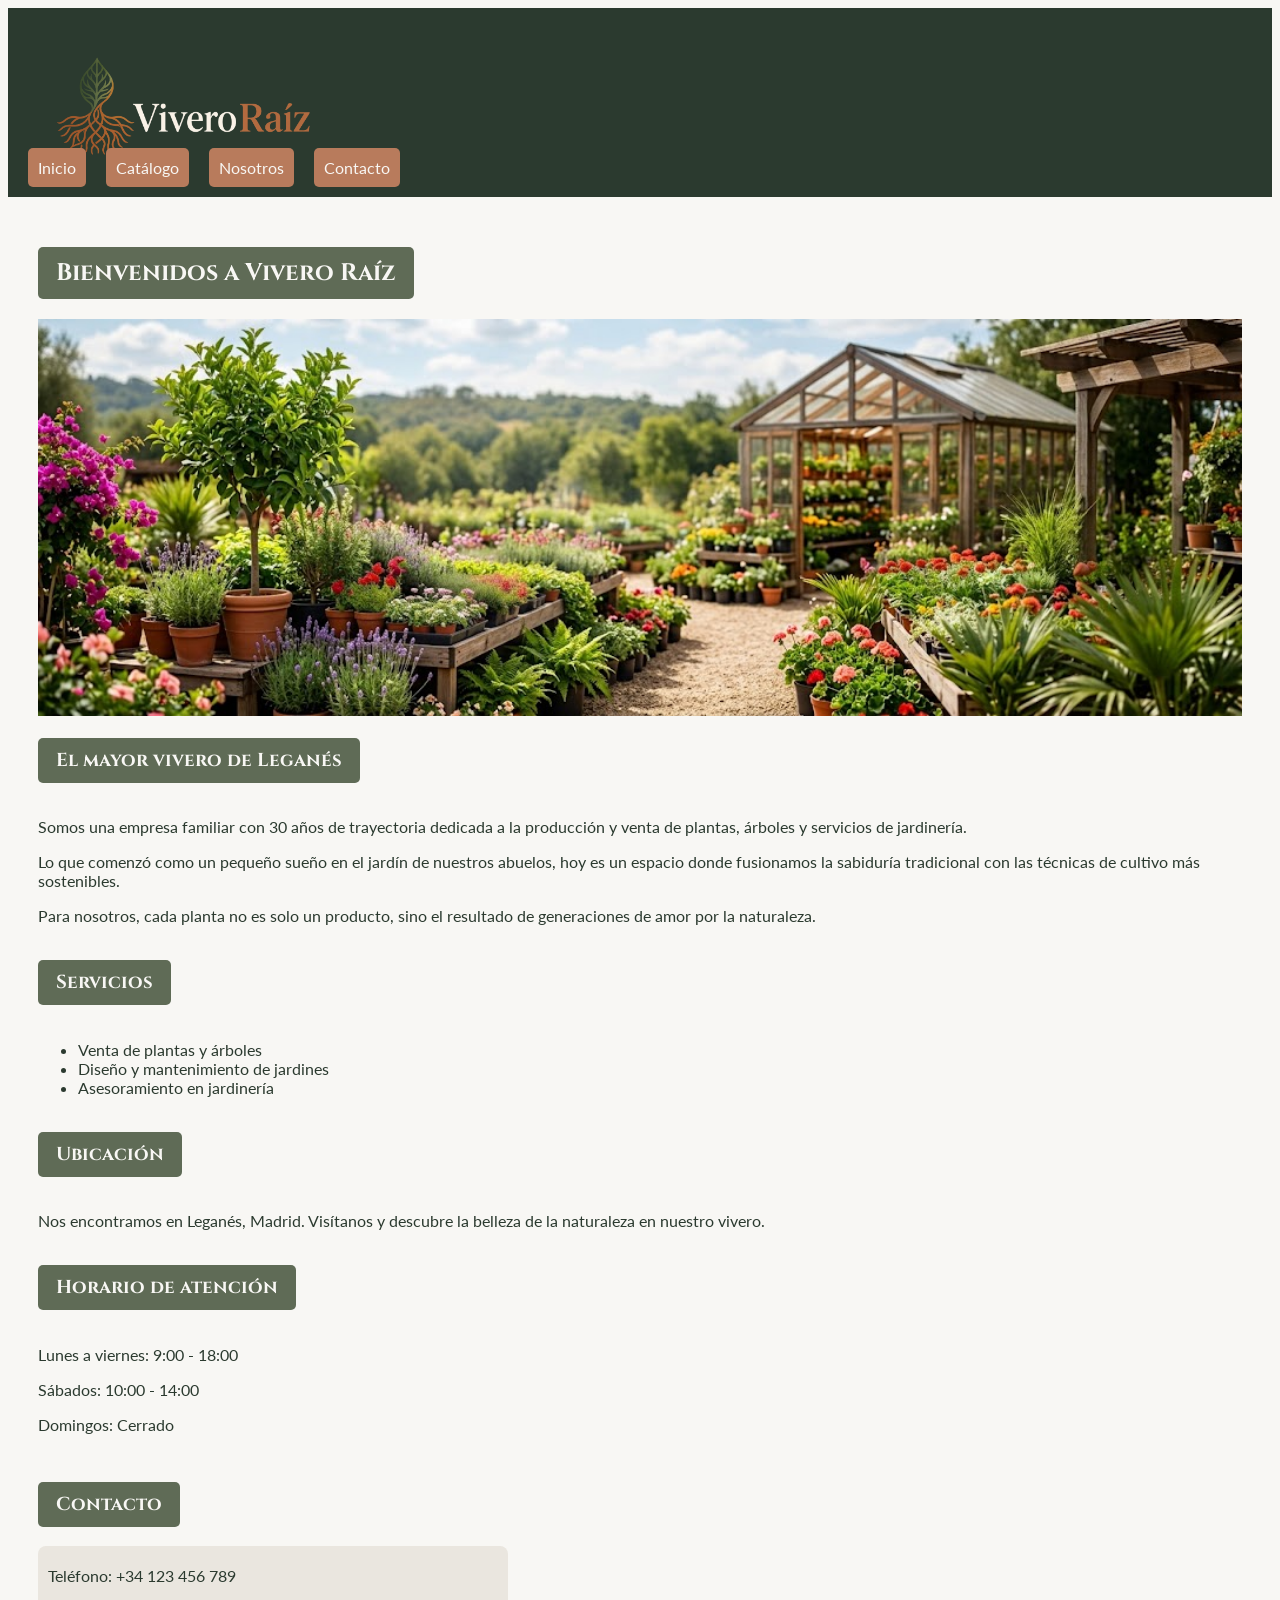
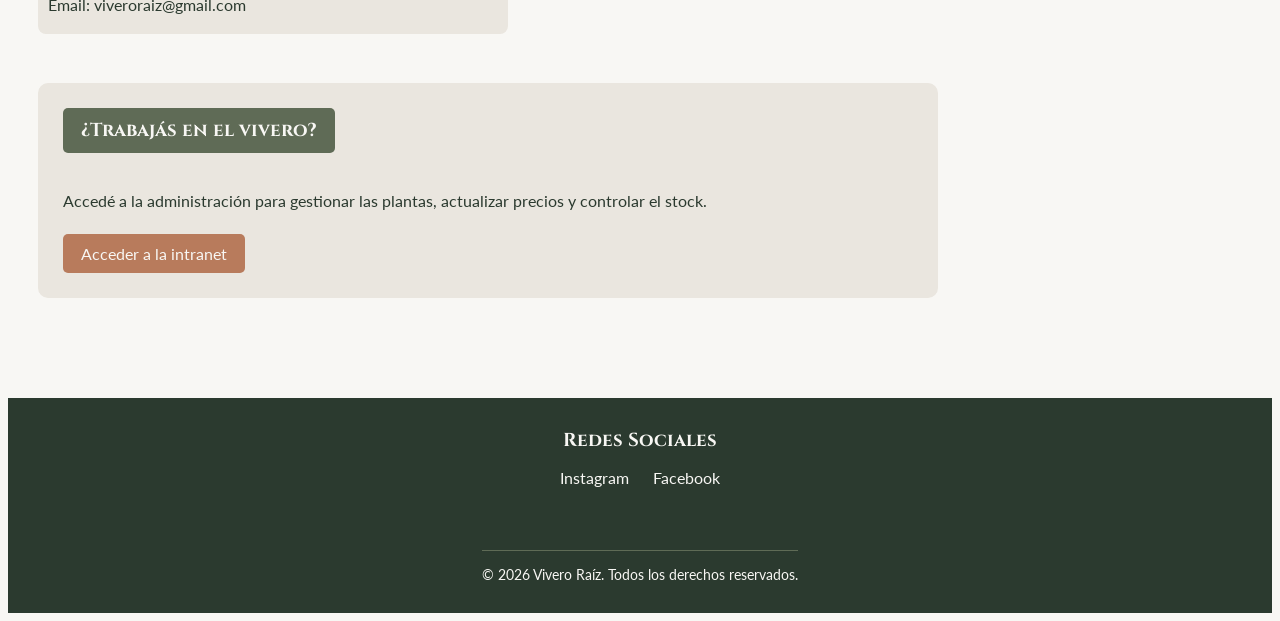
==== commit db12b5f9: "Implementa menu hamburguesa- entrega 6" ====
--- a/index.html
+++ b/index.html
@@ -5,81 +5,102 @@
     <meta charset="UTF-8">
     <meta name="viewport" content="width=device-width, initial-scale=1.0">
     <title>Vivero Raiz</title>
+
     <link rel="preconnect" href="https://fonts.googleapis.com">
     <link rel="preconnect" href="https://fonts.gstatic.com" crossorigin>
     <link rel="stylesheet" href="css/estilos.css">
+    <script src="js/validaciones.js" defer></script>
 </head>
- 
+
 <body>
-<header>
-      <h1>Vivero Raíz</h1>
-    <img class="logo" src="img/Logo_Vivero.png" alt="Logo de Vivero Raíz">
-      <nav>
-           <ul>
+    <header>
+        <h1>Vivero Raíz</h1>
+        <img class="logo" src="img/Logo_Vivero.png" alt="Logo de Vivero Raíz">
+        <button class="menu-toggle" id="menu-toggle" aria-label="Abrir menú" aria-expanded="false"
+            aria-controls="menu-principal">
+            ☰
+        </button>
+        <nav>
+            <ul id="menu-principal">
                 <li><a href="index.html" class="header-link">Inicio</a></li>
-                <li><a href="login.html" class="header-link">Iniciar sesión</a></li>
-                <li><a href="catalogo.html" class="header-link">Catálogo</a></li>   
-                <li><a href="nosotros.html" class="header-link">Nosotros</a></li>  
+                <li><a href="catalogo.html" class="header-link">Catálogo</a></li>
+                <li><a href="nosotros.html" class="header-link">Nosotros</a></li>
                 <li><a href="contacto.html" class="header-link">Contacto</a></li>
-                <li><a href="planta-form.html" class="header-link">Agregar Planta</a></li>   
             </ul>
-        </nav>  
-        
-</header>  
-<main>
-    <h2>Bienvenidos a Vivero Raíz</h2> 
-    <img src="img/vivero_2.jpg" alt="Mi vivero"> <br />
-    <h3>El mayor vivero de Leganés</h3> 
-    <p>Somos una empresa familiar con 30 años de trayectoria dedicada a la producción y venta de plantas, árboles y servicios de jardinería.</p>
-    <P>Lo que comenzó como un pequeño sueño en el jardín de nuestros abuelos, hoy es un espacio donde fusionamos la sabiduría tradicional con las técnicas de cultivo más sostenibles. </P>
-    <p>Para nosotros, cada planta no es solo un producto, sino el resultado de generaciones de amor por la naturaleza.</P>    
-    
+        </nav>
+    </header>
+    <main>
+        <h2>Bienvenidos a Vivero Raíz</h2>
+        <img src="img/vivero_2.jpg" alt="Mi vivero"> <br />
+        <h3>El mayor vivero de Leganés</h3>
+        <p>Somos una empresa familiar con 30 años de trayectoria dedicada a la producción y venta de plantas, árboles y
+            servicios de jardinería.</p>
+        <P>Lo que comenzó como un pequeño sueño en el jardín de nuestros abuelos, hoy es un espacio donde fusionamos la
+            sabiduría tradicional con las técnicas de cultivo más sostenibles. </P>
+        <p>Para nosotros, cada planta no es solo un producto, sino el resultado de generaciones de amor por la
+            naturaleza.</P>
+
         <section>
-        <h3>Servicios</h3>
-        <ul>
-            <li>Venta de plantas y árboles</li>
-            <li>Diseño y mantenimiento de jardines</li>
-            <li>Asesoramiento en jardinería</li>
-        </ul>
-    </section>
-    <section>
-        <h3>Ubicación</h3>
-        <p>Nos encontramos en Leganés, Madrid. Visítanos y descubre la belleza de la naturaleza en nuestro vivero.</p>
-    </section>
-    <section>
-        <h3>Horario de atención</h3>
-        <p>Lunes a viernes: 9:00 - 18:00</p>
-        <p>Sábados: 10:00 - 14:00</p>
-        <p>Domingos: Cerrado</p>        
-    </section>
-    <section class="contacto">   
-        <h3>Contacto</h3>
-        <div class="datos-contacto">
-        <p>Teléfono:
-            <a href="tel:+34123456789">+34 123 456 789</a> 
-        </p>
-        <p>Email: 
-            <a href="mailto:viveroraiz@gmail.com">viveroraiz@gmail.com</a>
-        </p>
+            <h3>Servicios</h3>
+            <ul>
+                <li>Venta de plantas y árboles</li>
+                <li>Diseño y mantenimiento de jardines</li>
+                <li>Asesoramiento en jardinería</li>
+            </ul>
+        </section>
+        <section>
+            <h3>Ubicación</h3>
+            <p>Nos encontramos en Leganés, Madrid. Visítanos y descubre la belleza de la naturaleza en nuestro vivero.
+            </p>
+        </section>
+        <section>
+            <h3>Horario de atención</h3>
+            <p>Lunes a viernes: 9:00 - 18:00</p>
+            <p>Sábados: 10:00 - 14:00</p>
+            <p>Domingos: Cerrado</p>
+        </section>
+        <section class="contacto">
+            <h3>Contacto</h3>
+            <div class="datos-contacto">
+                <p>Teléfono:
+                    <a href="tel:+34123456789">+34 123 456 789</a>
+                </p>
+                <p>Email:
+                    <a href="mailto:viveroraiz@gmail.com">viveroraiz@gmail.com</a>
+                </p>
+            </div>
+        </section>
+        <br>
+        <section class="acceso-intranet">
+
+            <h3>¿Trabajás en el vivero?</h3>
+
+            <p>
+                Accedé a la administración para gestionar las plantas,
+                actualizar precios y controlar el stock.
+            </p>
+
+            <a href="login.html" class="catalogo">
+                Acceder a la intranet
+            </a>
+
+        </section>
+    </main>
+    <footer>
+        <div class="footer-content">
+            <h3> Redes Sociales</h3>
+            <ul>
+                <li><a href="https://www.instagram.com/viveroraiz_26/">Instagram</a></li>
+                <li><a href="https://www.Facebook.com/profile.php?id=61594830400583">Facebook</a></li>
+            </ul>
         </div>
-    </section>
-    <br>
-</main>
-<footer>
-    <div class="footer-content"> 
-    <h3> Redes Sociales</h3>
-    <ul>
-        <li><a href="https://www.instagram.com/viveroraiz_26/">Instagram</a></li>
-        <li><a href="https://www.Facebook.com/profile.php?id=61594830400583">Facebook</a></li>
-    </ul>
-    </div>
-    <br>
-    <br>
-    <div class="footer-bottom">
-    <p>&copy; 2026 Vivero Raíz. Todos los derechos reservados.</p>
-    </div>
+        <br>
+        <br>
+        <div class="footer-bottom">
+            <p>&copy; 2026 Vivero Raíz. Todos los derechos reservados.</p>
+        </div>
 
-</footer>
+    </footer>
 
 </body>
 
--- a/css/estilos.css
+++ b/css/estilos.css
@@ -269,6 +269,7 @@
     .planta-main .planta-form {
         max-width: 100%;
     }
+    
 }
 
 @media (max-width: 600px) {
@@ -376,7 +377,7 @@
 
 /* Campos */
 .campo-formulario input,
-select,
+.campo-formulario select,
 .campo-formulario textarea
  {
     width: 100%;
@@ -440,7 +441,6 @@
     opacity: 0.85;
 }
 /* Regla especifica para los Checkbox*/
-/* Checkbox: casilla y texto en la misma línea */
 
 .campo-checkbox {
     display: flex;
@@ -463,7 +463,7 @@
     margin-top: 30px;
 }
 
-.datos-contacto {
+.datos-contacto{
     background-color: var(--color-superficie);
     padding: 10px 10px;
     border-radius: 8px;
@@ -483,5 +483,203 @@
     color: var(--color-acento);
     text-decoration: underline;
 }
-
-
+/*Listado de plantas */
+
+.listado-plantas {
+    max-width: 1200px;
+    margin: 30px auto;
+    padding: 20px;
+}
+
+.listado-plantas p {
+    line-height: 1.6;
+    margin-bottom: 25px;
+}
+.tabla-contenedor {
+    width: 100%;
+    overflow-x: auto;
+    margin-top: 25px;
+    border-radius: 8px;
+}
+.tabla-plantas {
+    width: 100%;
+    min-width: 750px;
+    border-collapse: collapse;
+    background-color: white;
+    color: var(--color-principal);
+}
+
+.tabla-plantas th {
+    background-color: var(--color-principal);
+    color: var(--color-fondo);
+    padding: 14px;
+    text-align: left;
+}
+
+.tabla-plantas td {
+    padding: 12px 14px;
+    border-bottom: 1px solid var(--color-superficie);
+}
+
+.tabla-plantas tbody tr:nth-child(even) {
+    background-color: var(--color-superficie);
+}
+
+.tabla-plantas tbody tr:hover {
+    background-color: #e2e8df;
+}
+.accion-editar,
+.accion-eliminar {
+    display: inline-block;
+    padding: 7px 12px;
+    border: none;
+    border-radius: 5px;
+    font-family: var(--fuente-texto);
+    font-size: 0.9rem;
+    text-decoration: none;
+    cursor: pointer;
+    transition: background-color 0.2s ease,
+                transform 0.2s ease;
+}
+
+.accion-editar {
+    background-color: var(--color-secundario);
+    color: white;
+}
+
+.accion-editar:hover {
+    background-color: var(--color-principal);
+    transform: translateY(-2px);
+}
+
+.accion-eliminar {
+    background-color: #a94442;
+    color: white;
+}
+
+.accion-eliminar:hover {
+    background-color: #812d2b;
+    transform: translateY(-2px);
+}
+.accion-editar:focus-visible,
+.accion-eliminar:focus-visible {
+    outline: 3px solid var(--color-acento);
+    outline-offset: 3px;
+}
+
+@media (max-width: 768px) {
+
+    .listado-plantas {
+        padding: 10px;
+    }
+
+    .tabla-plantas {
+        min-width: 750px;
+    }
+
+}
+
+@media (max-width: 400px) {
+
+    .listado-plantas {
+        padding: 5px;
+    }
+
+}
+/* Acceso a la intranet */
+
+/* Acceso a la intranet */
+
+.acceso-intranet {
+    max-width: 900px;
+    margin: 30px 0;
+    padding: 25px;
+    background-color: var(--color-superficie);
+    border-radius: 10px;
+    box-sizing: border-box;
+    text-align: left;
+}
+
+.acceso-intranet h3 {
+    margin-top: 0;
+}
+
+.acceso-intranet p {
+    line-height: 1.6;
+    margin-bottom: 20px;
+}
+
+.acceso-intranet .catalogo {
+    display: inline-block;
+    border-radius: 5px;
+    transition: background-color 0.2s ease;
+}
+
+.acceso-intranet .catalogo:hover {
+    background-color: var(--color-principal);
+}
+
+.acceso-intranet .catalogo:focus-visible {
+    outline: 3px solid var(--color-secundario);
+    outline-offset: 3px;
+}
+@media (max-width: 600px) {
+    .acceso-intranet {
+        padding: 20px 15px;
+        margin: 30px auto;
+    }
+}
+
+/* Mensajes de validación */
+
+.mensaje-error {
+    background-color: #FCE8E6;
+    color: #A52A2A;
+    border: 1px solid #DFA5A0;
+    border-radius: 6px;
+    padding: 12px;
+    margin-top: 15px;
+    font-size: 14px;
+}
+
+.mensaje-exito {
+    background-color: #E5F0E5;
+    color: #2B5936;
+    border: 1px solid #A8C5A8;
+    border-radius: 6px;
+    padding: 12px;
+    margin-top: 15px;
+    font-size: 14px;
+}
+
+/* Evitar que CSS muestre los mensajes ocultos */
+.mensaje-error[hidden],
+.mensaje-exito[hidden] {
+    display: none;
+}
+/*MENU HAMBURGUESA*/
+.menu-toggle {
+    display: none;
+    width: auto;
+    background-color: transparent;
+    color: var(--color-fondo);
+    border: none;
+    font-size: 28px;
+    padding: 8px 12px;
+    cursor: pointer;
+}
+@media (max-width: 600px) {
+
+    .menu-toggle {
+        display: block;
+    }
+
+    header nav ul {
+        display: none;
+        flex-direction: column;
+    }
+    header nav ul.menu-visible {
+    display: flex;
+}
+
+}
